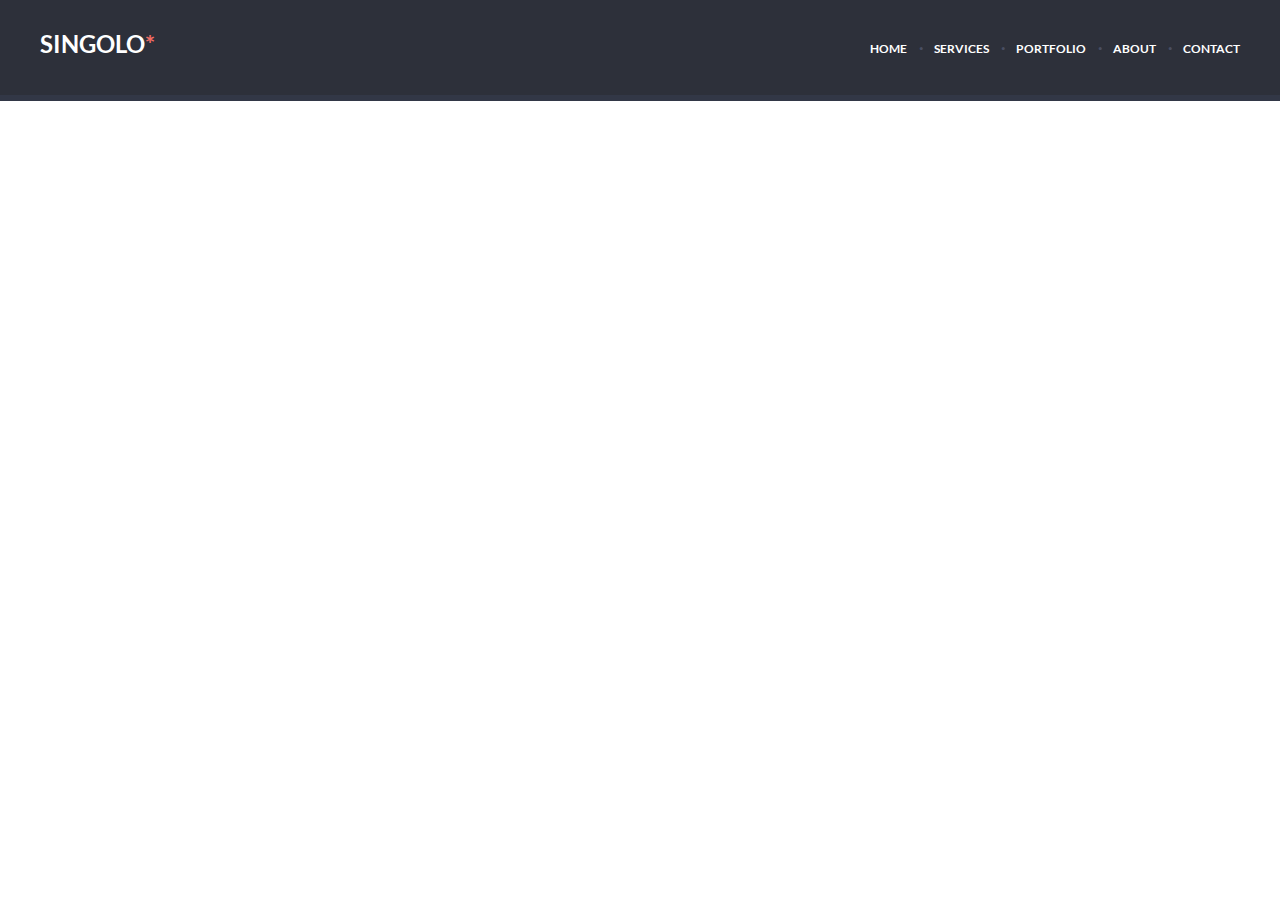
==== singolo1.html @ 223060c1 "feat: add header" ====
<!DOCTYPE html>
<html lang="en">
<head>
    <meta charset="UTF-8">
    <meta name="viewport" content="width=device-width, initial-scale=1.0">
    <link rel="stylesheet" href="./assets/reset.css">
    <link rel="stylesheet" href="style.css">
    <title>Document</title>
</head>
<body>
    <header class="head">
        <div class="head-underline">
            <div class="logo">
                <h1 class="logo-text">Singolo</h1> 
                <p class="star">*</p>
            </div>        
            <ul class="navigation">
                <li><a href="#" class="nav-link">Home</a></li>
                <li class="dot">&#183;</li>
                <li><a href="#" class="nav-link">Services</a></li>
                <li class="dot">&#183;</li>
                <li><a href="#" class="nav-link">Portfolio</a></li>
                <li class="dot">&#183;</li>
                <li><a href="#" class="nav-link">About</a></li>
                <li class="dot">&#183;</li>
                <li><a href="#" class="nav-link">Contact</a></li>
            </ul>
        </div>        
        <div class="line-head"></div>   
    </header>
    <main>

    </main>
    <footer>

    </footer>
</body>
</html>
---- style.css ----
@import "./assets/fonts.css";

@media (min-width: 480px) {

    a {
        text-decoration: none;
    }

    .head-underline {
        height: 95px;        
        background-color: #2d303a;
        font-family: "Lato-Bold", sans-serif;
        text-transform: uppercase;
        display: flex;
        flex-direction: row;
        justify-content: space-between;   
        align-items: center;     
    }

    .logo {
        display: flex;
        flex-direction: row;
        justify-content: flex-start;
        font-size: 12px;
        color: #ffffff;
        margin-left: 40px;
        margin-top: -7px;
    }

    .star {
        font-size: 25px;
        color: #f06c64;
        margin: 16px 0 0;
    }

    .navigation {
        list-style-type: none;
        width: 370px;
        display: flex;
        flex-direction: row;
        justify-content: space-between;
        padding-left: 0;
        margin-right: 40px;
    }

    .nav-link {
        color: #ffffff;
        font-size: 12px;
        font-weight: 700;
    }

    .nav-link:hover {
        color: #f06c64;
        border-bottom: 1px solid #f06c64;
    }

    .dot {
        color: #494e62;
    }   

    .line-head {
        height: 6px;
        background-color: #323746;
    }
}
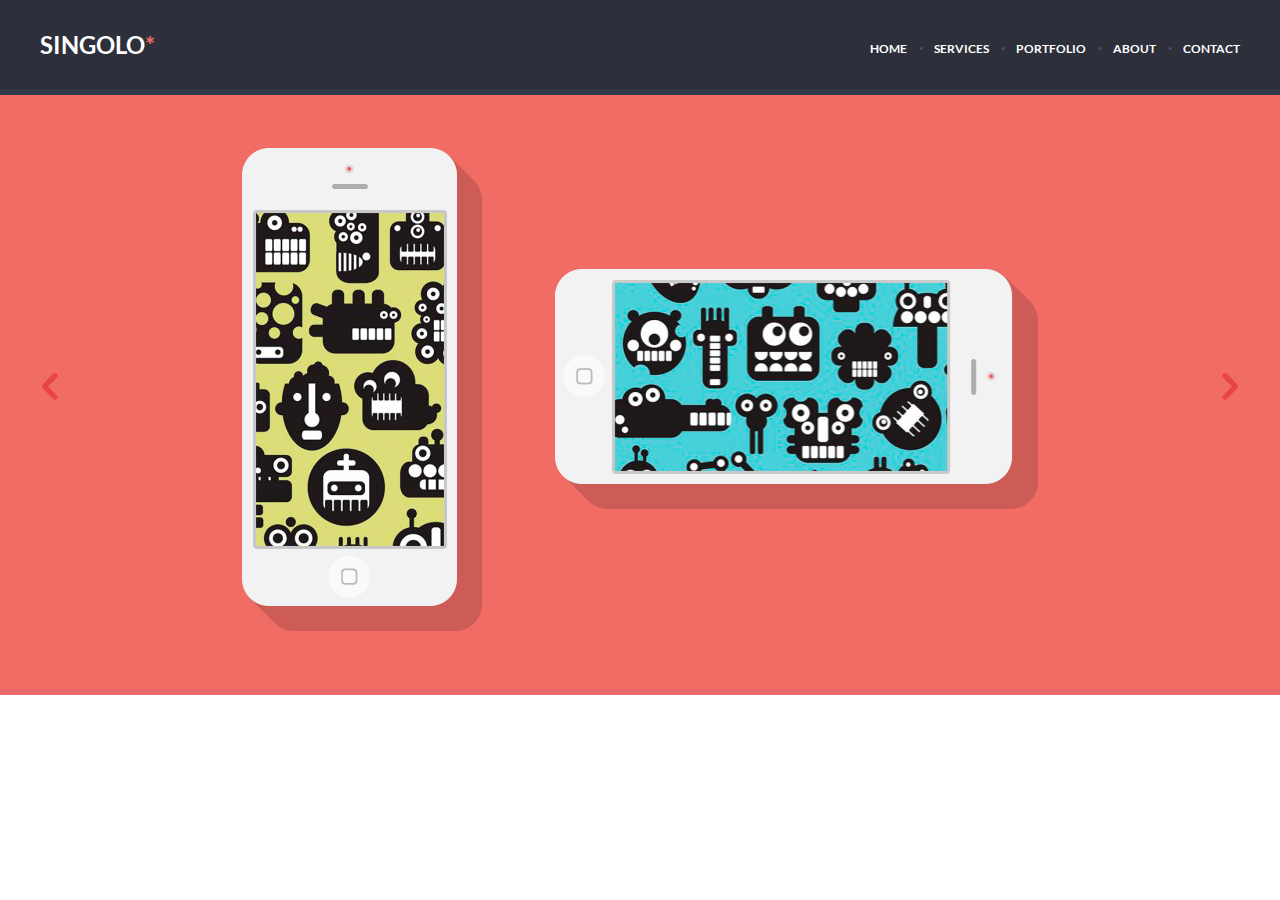
==== commit cce1d9ce: "feat: add Slider block" ====
--- a/singolo1.html
+++ b/singolo1.html
@@ -4,8 +4,8 @@
     <meta charset="UTF-8">
     <meta name="viewport" content="width=device-width, initial-scale=1.0">
     <link rel="stylesheet" href="./assets/reset.css">
-    <link rel="stylesheet" href="style.css">
-    <title>Document</title>
+    <link rel="stylesheet" href="singolo1.css">
+    <title>Singolo</title>
 </head>
 <body>
     <header class="head">
@@ -28,8 +28,24 @@
         </div>        
         <div class="line-head"></div>   
     </header>
-    <main>
-
+    <main class="slider">
+        <div class="wrapper">
+            <div class="left-arrow">
+                <a class="left-slide" href="#"><img src="./assets/Images/left-arrow.png" alt="arrow to slide left"></a>
+            </div>
+            <div class="slides">
+                <div class="vertical-phone">
+                    <img class="vertical_phone_source" src="./assets/Images/iPhone Vertical.png" alt="vertical phone">
+                </div>
+                <div class="horizontal-phone">
+                    <img class="horizontal_phone_source" src="./assets/Images/iPhone Horizontal.png" alt="horizontal phone">
+                </div>            
+            </div>
+            <div class="right-arrow">
+                <a class="right-slide" href="#"><img src="./assets/Images/right-arrow.png" alt="arrow to slide right"></a>
+            </div>
+        </div>        
+        <div class="line-main"></div>
     </main>
     <footer>
 
--- a/singolo1.css
+++ b/singolo1.css
@@ -0,0 +1,130 @@
+@import "./assets/fonts.css";
+
+a {
+    text-decoration: none;
+}
+.head {
+    height: 95px;
+}
+.head-underline {
+    height: 89px;        
+    background-color: #2d303a;
+    font-family: "Lato-Bold", sans-serif;
+    text-transform: uppercase;
+    display: flex;
+    flex-direction: row;
+    justify-content: space-between;   
+    align-items: center;     
+}
+
+@media (min-width: 480px){  
+    .logo {
+        display: flex;
+        flex-direction: row;
+        justify-content: flex-start;
+        font-size: 12px;
+        color: #ffffff;
+        margin-left: 40px;
+    }
+    .star {
+        font-size: 25px;
+        color: #f06c64;
+        margin: 16px 0 0;
+    }
+}
+
+@media (max-width: 480px) {
+    .logo {
+        display: none;
+    }
+}
+
+.navigation {
+    list-style-type: none;
+    width: 370px;
+    display: flex;
+    flex-direction: row;
+    justify-content: space-between;
+    padding-left: 0;
+    margin: 6px 40px 0 0;
+}
+
+.nav-link {
+    color: #ffffff;
+    font-size: 12px;
+    font-weight: 700;
+}
+
+.nav-link:hover {
+    color: #f06c64;
+    border-bottom: 1px solid #f06c64;
+}
+
+.dot {
+    color: #494e62;
+}   
+
+.line-head {
+    height: 6px;
+    background-color: #323746;
+}
+
+.slider {    
+    height: 600px;
+}
+
+.wrapper {
+    display: flex;
+    flex-direction: row;
+    justify-content: space-between;
+    align-items: center;    
+    height: 594px;
+    background-color: #f06c64;
+}
+
+.left-arrow {
+    width: 16px;
+    height: 27px;
+    margin-left: 42px;
+    margin-bottom: 11px;
+}
+
+.right-arrow {
+    width: 16px;
+    height: 27px;
+    margin-right: 42px;
+    margin-bottom: 11px;
+}
+
+.left-slide>:hover, .right-slide>:hover {
+    transform: scale(1.2);
+}
+
+.slides {
+    display: flex;
+    flex-direction: row;
+    justify-content: flex-start;
+}
+
+.vertical_phone_source {
+    width: 240px;
+    height: 483px;
+}
+
+.horizontal_phone_source {
+    width: 483px;
+    height: 240px;
+}
+
+.vertical-phone {
+    margin-right: 73px;
+}
+
+.horizontal-phone {
+    margin-top: 121px;
+}
+
+.line-main {
+    height: 6px;
+    background-color: #ea676b;
+}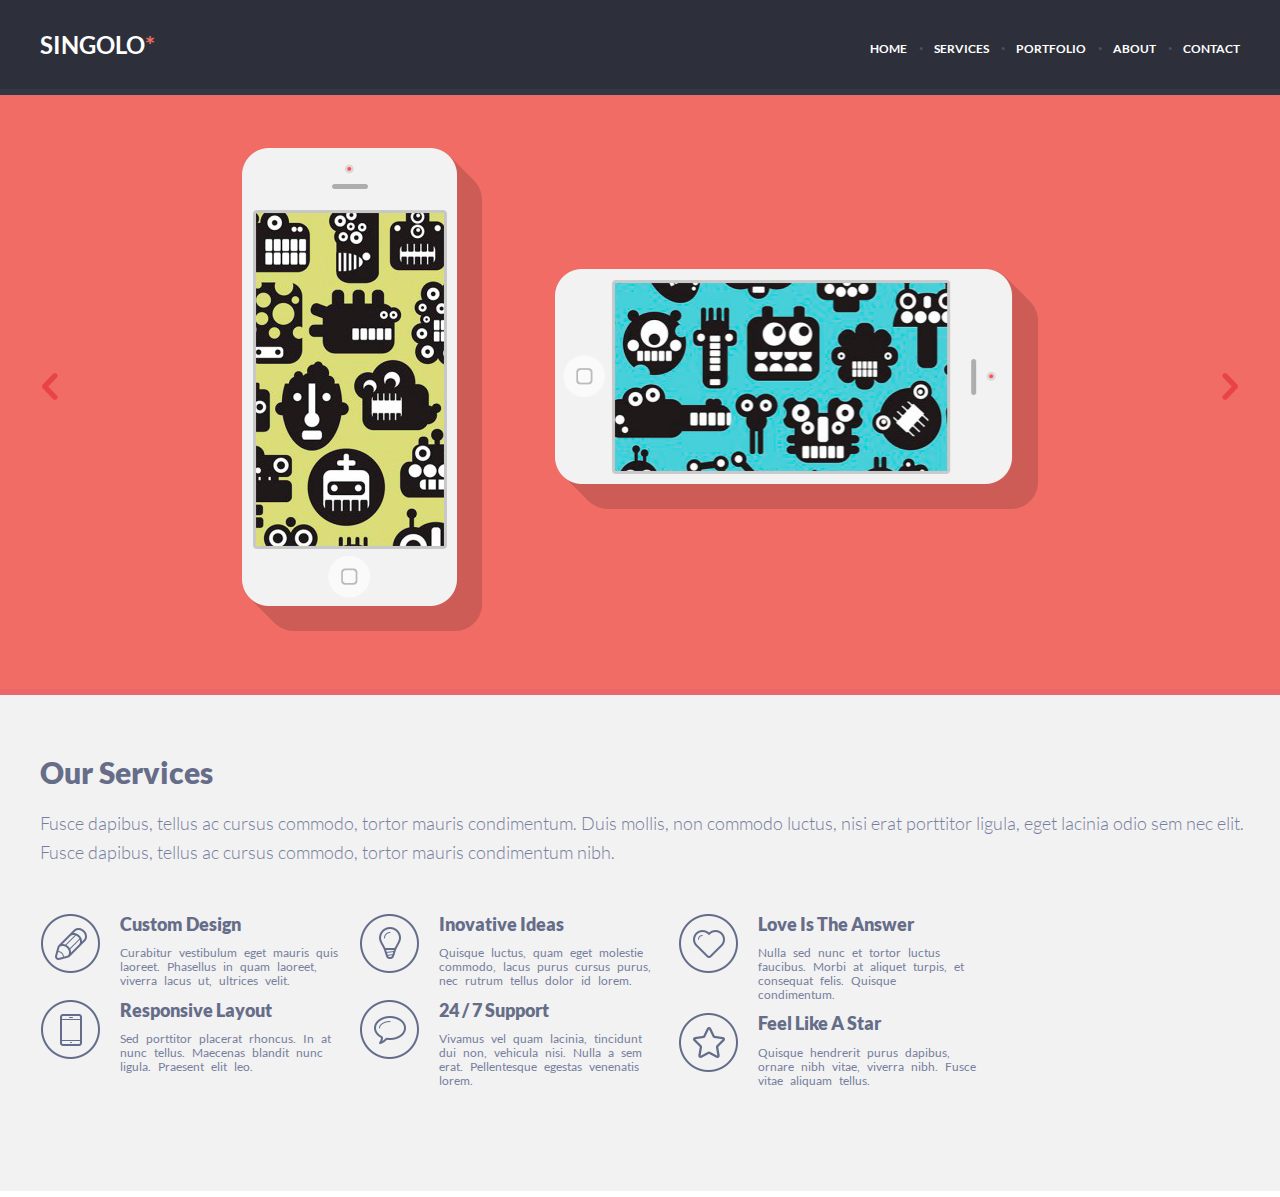
==== commit 152cdb2c: "feat: add Services block" ====
--- a/singolo1.html
+++ b/singolo1.html
@@ -46,9 +46,67 @@
             </div>
         </div>        
         <div class="line-main"></div>
+        <div class="services">
+            <div class="services-about">
+                <h2 class="services-about-header">Our Services</h2>
+                <p class="services-about-p">Fusce dapibus, tellus ac cursus commodo, tortor mauris condimentum. 
+                    Duis mollis, non commodo luctus, nisi erat porttitor ligula, eget lacinia odio sem nec elit. 
+                    Fusce dapibus, tellus ac cursus commodo, tortor mauris condimentum nibh.
+                </p>
+            </div>            
+            <div class="services-opportunities">
+                <div class="services-opportunities-col">
+                    <div class="services-design">
+                        <img src="./assets/Images/pen.png" alt="pen">
+                        <div class="services-design-text">
+                            <h3 class="services-design-head">Custom Design</h3>
+                            <p>Curabitur vestibulum eget mauris quis laoreet. Phasellus in quam laoreet, viverra lacus ut, ultrices velit.</p>
+                        </div>                        
+                    </div>
+                    <div class="services-layout">
+                        <img src="./assets/Images/phone_logo.png" alt="layout">
+                        <div class="services-layout-text">
+                            <h3>Responsive Layout</h3>
+                            <p>Sed porttitor placerat rhoncus. In at nunc tellus. Maecenas blandit nunc ligula. Praesent elit leo.</p>                    
+                        </div>
+                    </div>     
+                </div>
+                <div class="services-opportunities-col">
+                    <div class="services-ideas">
+                        <img src="./assets/Images/bulb.png" alt="bulb">
+                        <div class="services-ideas-text">
+                            <h3>Inovative Ideas</h3>
+                            <p>Quisque luctus, quam eget molestie commodo, lacus purus cursus purus, nec rutrum tellus dolor id lorem.</p>
+                        </div>                        
+                    </div>
+                    <div class="services-support">
+                        <img src="./assets/Images/bubble.png" alt="bubble">
+                        <div class="services-support-text">
+                            <h3>24 / 7 Support</h3>
+                            <p>Vivamus vel quam lacinia, tincidunt dui non, vehicula nisi. Nulla a sem erat. Pellentesque egestas venenatis lorem.</p>
+                        </div>                        
+                    </div>
+                </div>
+                <div class="services-opportunities-col">
+                    <div class="services-love">
+                        <img src="./assets/Images/heart.png" alt="heart">
+                        <div class="services-love-text">
+                            <h3>Love Is The Answer</h3>
+                            <p>Nulla sed nunc et tortor luctus faucibus. Morbi at aliquet turpis, et consequat felis. Quisque condimentum.</p>
+                        </div>                        
+                    </div>
+                    <div class="services-star">
+                        <img src="./assets/Images/star.png" alt="heart">
+                        <div class="services-star-text">
+                            <h3>Feel Like A Star</h3>
+                            <p>Quisque hendrerit purus dapibus, ornare nibh vitae, viverra nibh. Fusce vitae aliquam tellus.</p>
+                        </div>                        
+                    </div>
+                </div>
+            </div>
+        </div>
+        <div class="line-services"></div>
     </main>
-    <footer>
-
-    </footer>
+    <footer></footer>
 </body>
 </html>--- a/singolo1.css
+++ b/singolo1.css
@@ -69,10 +69,6 @@
     background-color: #323746;
 }
 
-.slider {    
-    height: 600px;
-}
-
 .wrapper {
     display: flex;
     flex-direction: row;
@@ -127,4 +123,81 @@
 .line-main {
     height: 6px;
     background-color: #ea676b;
+}
+
+.services {
+    height: 496px;
+    display: flex;
+    flex-direction: row;
+    flex-wrap: wrap;
+    background-color: #f2f2f2;
+}
+
+.services-about {
+    margin: 35px 0 0 40px;
+}
+
+.services-about-header {
+    font-family: "Lato-Black", sans-serif;
+    font-size: 30px;
+    letter-spacing: 0.2 px;
+    color: #666d89;
+    margin-bottom: 20px;
+}
+
+.services-about-p {
+    font-family: "Lato-Light", sans-serif;
+    font-size: 18px;
+    letter-spacing: 0.2 px;
+    word-spacing: 1px;
+    line-height: 1.6;
+    word-wrap: break-word;  
+    color: #767e9e;
+    margin: 0;
+}
+
+.services-opportunities {
+    display: flex;
+    flex-direction: row;
+    margin-left: 40px;
+    flex-wrap: wrap;
+    margin-bottom: 45px;
+    margin-left: 41px;
+}
+
+.services-opportunities-col {
+    display: flex;
+    flex-direction: column;
+    margin-right: 20px;
+}
+
+.services-opportunities-col>div {
+    display: flex;
+    flex-direction: row;
+}
+
+.services-opportunities-col>div>img {
+    height: 59px;
+    width: 59px;
+    margin-right: 20px;
+}
+
+.services-opportunities>div>div>div>h3 {
+    font-family: "Lato-Black", sans-serif;
+    font-size: 18px;
+    color: #666d89;
+    margin: 0;
+}
+.services-opportunities>div>div>div>p {
+    font-family:"Lato-Regular", sans-serif;
+    font-size: 12px;
+    word-spacing: 5px;
+    word-wrap: break-word;
+    width: 220px;
+    color: #767e9e;
+}
+
+.line-services {
+    height: 6px;
+    background-color: #ffffff;
 }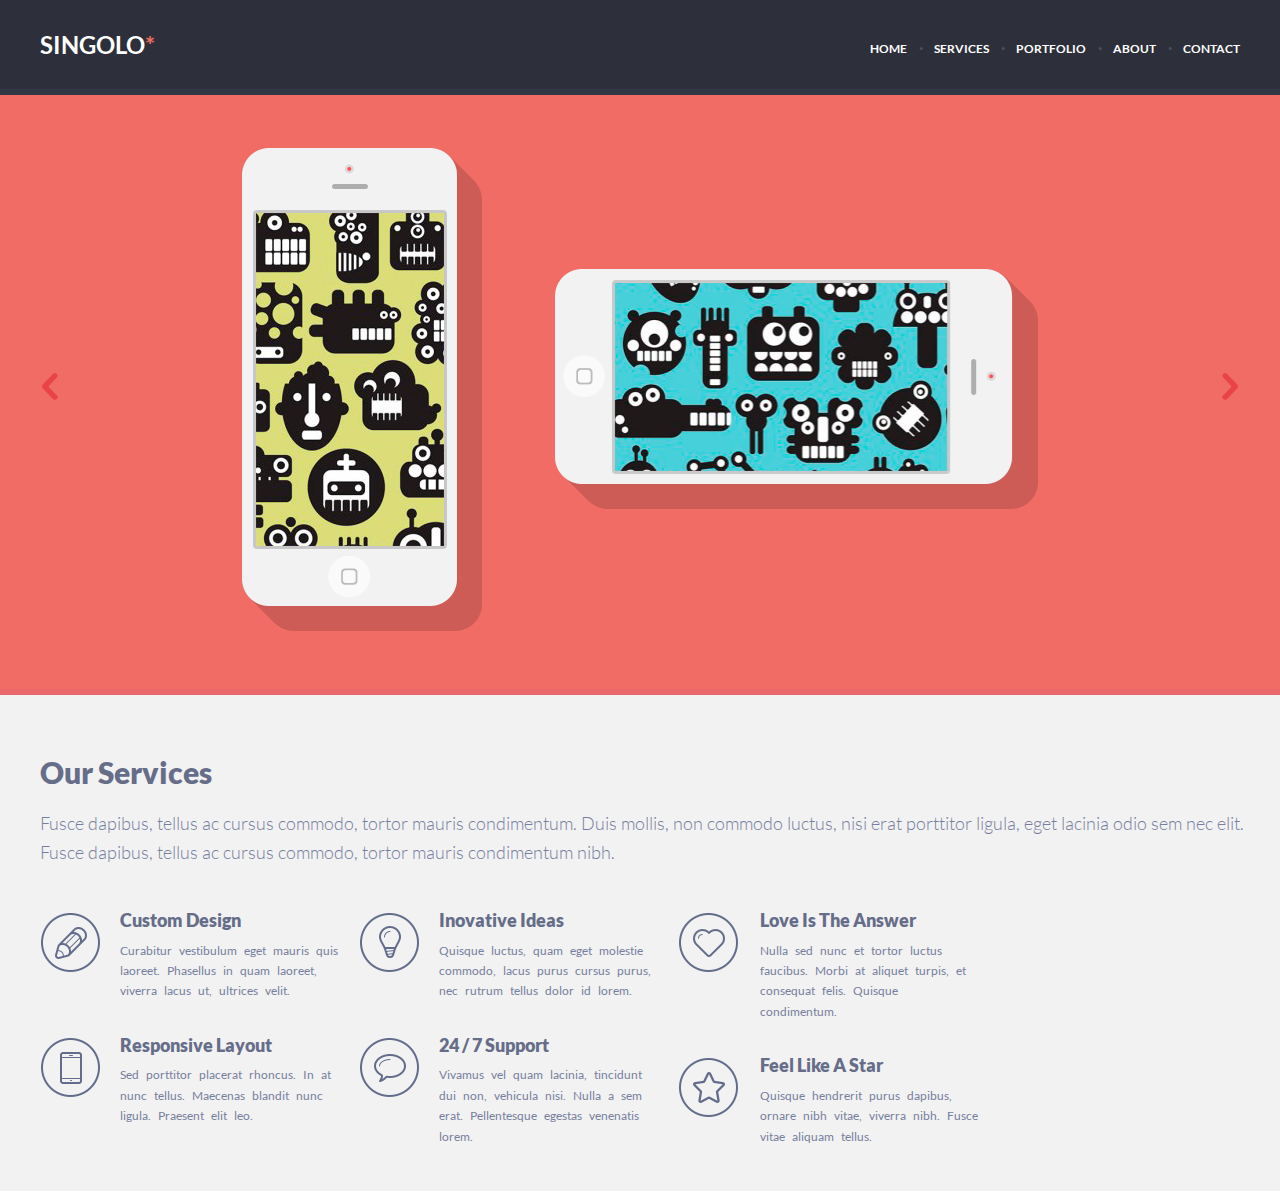
==== commit 13c0d184: "refactor: complete pixelPerfect" ====
--- a/singolo1.html
+++ b/singolo1.html
@@ -35,10 +35,10 @@
             </div>
             <div class="slides">
                 <div class="vertical-phone">
-                    <img class="vertical_phone_source" src="./assets/Images/iPhone Vertical.png" alt="vertical phone">
+                    <img class="vertical_phone_source" src="./assets/Images/iPhone_Vertical.png" alt="vertical phone">
                 </div>
                 <div class="horizontal-phone">
-                    <img class="horizontal_phone_source" src="./assets/Images/iPhone Horizontal.png" alt="horizontal phone">
+                    <img class="horizontal_phone_source" src="./assets/Images/iPhone_Horizontal.png" alt="horizontal phone">
                 </div>            
             </div>
             <div class="right-arrow">
@@ -87,7 +87,7 @@
                         </div>                        
                     </div>
                 </div>
-                <div class="services-opportunities-col">
+                <div class="services-opportunities-col col-3">
                     <div class="services-love">
                         <img src="./assets/Images/heart.png" alt="heart">
                         <div class="services-love-text">
--- a/singolo1.css
+++ b/singolo1.css
@@ -26,6 +26,7 @@
         color: #ffffff;
         margin-left: 40px;
     }
+
     .star {
         font-size: 25px;
         color: #f06c64;
@@ -102,14 +103,33 @@
     justify-content: flex-start;
 }
 
-.vertical_phone_source {
-    width: 240px;
-    height: 483px;
-}
-
-.horizontal_phone_source {
-    width: 483px;
-    height: 240px;
+@media screen and (min-width: 900px) {
+    .vertical_phone_source {
+        width: 240px;
+        height: 483px;
+    }
+
+    .horizontal_phone_source {
+        width: 483px;
+        height: 240px;
+    }
+}
+
+@media screen and (max-width: 900px) {
+    .vertical_phone_source {
+        width: auto;
+        height: auto;
+    }
+
+    .horizontal_phone_source {
+        display: none;
+    }
+}
+
+@media screen and (max-width: 400px) {
+    .vertical_phone_source {
+        display: none;
+    }
 }
 
 .vertical-phone {
@@ -140,7 +160,7 @@
 .services-about-header {
     font-family: "Lato-Black", sans-serif;
     font-size: 30px;
-    letter-spacing: 0.2 px;
+    word-spacing: -1px;
     color: #666d89;
     margin-bottom: 20px;
 }
@@ -158,10 +178,9 @@
 
 .services-opportunities {
     display: flex;
-    flex-direction: row;
-    margin-left: 40px;
-    flex-wrap: wrap;
-    margin-bottom: 45px;
+    flex-flow: row wrap;    
+    justify-content: space-around;
+    margin-bottom: 15px;
     margin-left: 41px;
 }
 
@@ -174,12 +193,25 @@
 .services-opportunities-col>div {
     display: flex;
     flex-direction: row;
+}
+
+.services-design, .services-ideas, .services-love {
+    margin-top: 14px;
+}
+
+.services-layout, .services-support, .services-star {
+    margin-top: 33px;
 }
 
 .services-opportunities-col>div>img {
     height: 59px;
     width: 59px;
     margin-right: 20px;
+    margin-top: 3px;
+}
+
+.col-3>div>img {
+    margin-right: 22px;
 }
 
 .services-opportunities>div>div>div>h3 {
@@ -193,8 +225,13 @@
     font-size: 12px;
     word-spacing: 5px;
     word-wrap: break-word;
+    line-height: 1.7;
     width: 220px;
     color: #767e9e;
+    margin-top: 10px;
+    margin-bottom: 0;
+    overflow: hidden;
+    text-overflow: ellipsis;
 }
 
 .line-services {
